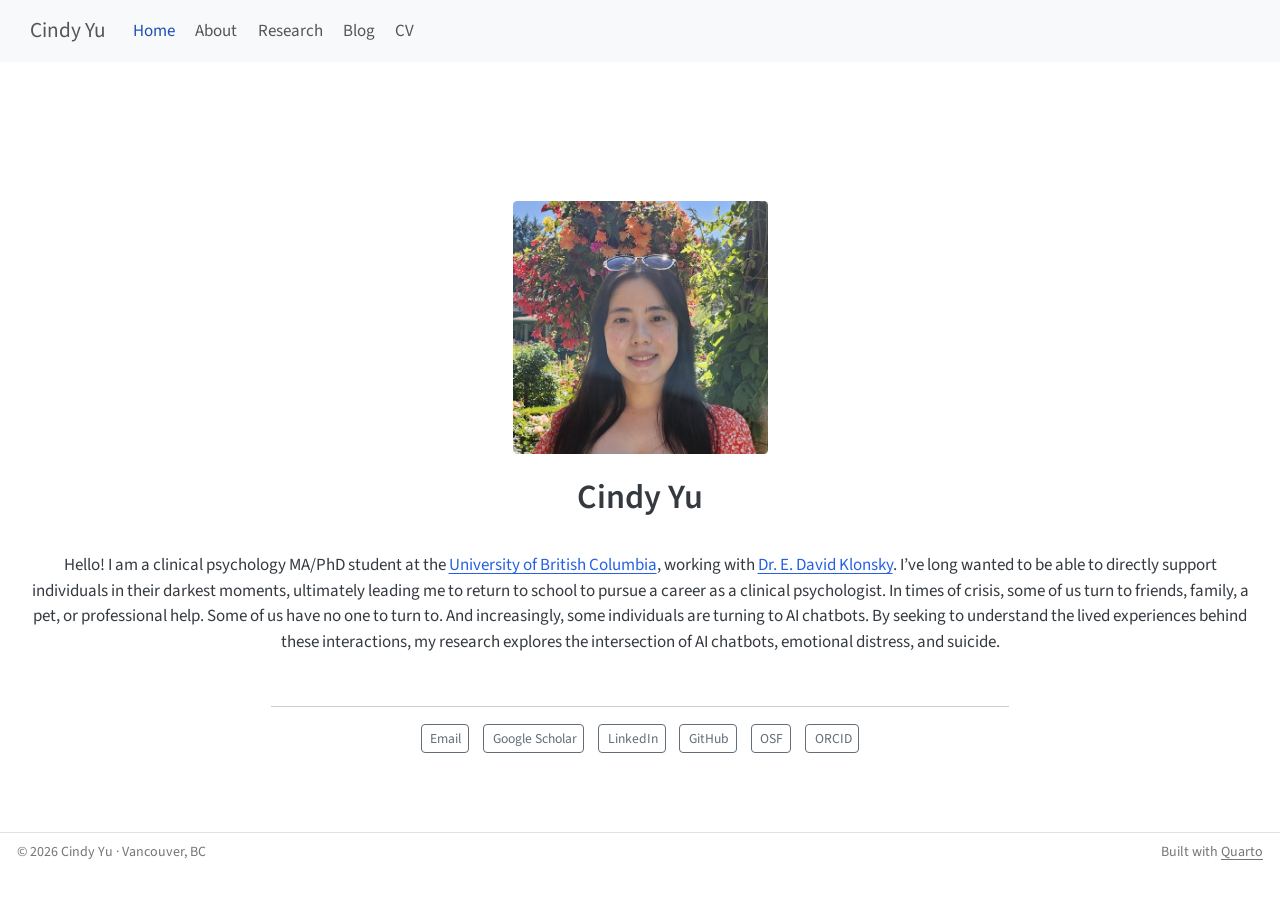
==== docs/index.html @ aae93575 "first draft webpage" ====
<!DOCTYPE html>
<html xmlns="http://www.w3.org/1999/xhtml" lang="en" xml:lang="en"><head>

<meta charset="utf-8">
<meta name="generator" content="quarto-1.6.42">

<meta name="viewport" content="width=device-width, initial-scale=1.0, user-scalable=yes">


<title>Cindy Yu — Clinical Psychology – Cindy Yu</title>
<style>
code{white-space: pre-wrap;}
span.smallcaps{font-variant: small-caps;}
div.columns{display: flex; gap: min(4vw, 1.5em);}
div.column{flex: auto; overflow-x: auto;}
div.hanging-indent{margin-left: 1.5em; text-indent: -1.5em;}
ul.task-list{list-style: none;}
ul.task-list li input[type="checkbox"] {
  width: 0.8em;
  margin: 0 0.8em 0.2em -1em; /* quarto-specific, see https://github.com/quarto-dev/quarto-cli/issues/4556 */ 
  vertical-align: middle;
}
</style>


<script src="site_libs/quarto-nav/quarto-nav.js"></script>
<script src="site_libs/clipboard/clipboard.min.js"></script>
<script src="site_libs/quarto-search/autocomplete.umd.js"></script>
<script src="site_libs/quarto-search/fuse.min.js"></script>
<script src="site_libs/quarto-search/quarto-search.js"></script>
<meta name="quarto:offset" content="./">
<script src="site_libs/quarto-html/quarto.js"></script>
<script src="site_libs/quarto-html/popper.min.js"></script>
<script src="site_libs/quarto-html/tippy.umd.min.js"></script>
<link href="site_libs/quarto-html/tippy.css" rel="stylesheet">
<link href="site_libs/quarto-html/quarto-syntax-highlighting-2f5df379a58b258e96c21c0638c20c03.css" rel="stylesheet" id="quarto-text-highlighting-styles">
<script src="site_libs/bootstrap/bootstrap.min.js"></script>
<link href="site_libs/bootstrap/bootstrap-icons.css" rel="stylesheet">
<link href="site_libs/bootstrap/bootstrap-e62db53118d99dc895c9ed14e39b536c.min.css" rel="stylesheet" append-hash="true" id="quarto-bootstrap" data-mode="light">
<script id="quarto-search-options" type="application/json">{
  "location": "navbar",
  "copy-button": false,
  "collapse-after": 3,
  "panel-placement": "end",
  "type": "overlay",
  "limit": 50,
  "keyboard-shortcut": [
    "f",
    "/",
    "s"
  ],
  "show-item-context": false,
  "language": {
    "search-no-results-text": "No results",
    "search-matching-documents-text": "matching documents",
    "search-copy-link-title": "Copy link to search",
    "search-hide-matches-text": "Hide additional matches",
    "search-more-match-text": "more match in this document",
    "search-more-matches-text": "more matches in this document",
    "search-clear-button-title": "Clear",
    "search-text-placeholder": "",
    "search-detached-cancel-button-title": "Cancel",
    "search-submit-button-title": "Submit",
    "search-label": "Search"
  }
}</script>


<link rel="stylesheet" href="styles.css">
<meta name="citation_title" content="Cindy Yu">
<meta name="citation_fulltext_html_url" content="https://cindyyupsych.github.io/">
<meta name="citation_language" content="en">
</head>

<body class="nav-fixed">

<div id="quarto-search-results"></div>
  <header id="quarto-header" class="headroom fixed-top">
    <nav class="navbar navbar-expand-lg " data-bs-theme="dark">
      <div class="navbar-container container-fluid">
      <div class="navbar-brand-container mx-auto">
    <a class="navbar-brand" href="./index.html">
    <span class="navbar-title">Cindy Yu</span>
    </a>
  </div>
            <div id="quarto-search" class="" title="Search"></div>
          <button class="navbar-toggler" type="button" data-bs-toggle="collapse" data-bs-target="#navbarCollapse" aria-controls="navbarCollapse" role="menu" aria-expanded="false" aria-label="Toggle navigation" onclick="if (window.quartoToggleHeadroom) { window.quartoToggleHeadroom(); }">
  <span class="navbar-toggler-icon"></span>
</button>
          <div class="collapse navbar-collapse" id="navbarCollapse">
            <ul class="navbar-nav navbar-nav-scroll me-auto">
  <li class="nav-item">
    <a class="nav-link active" href="./index.html" aria-current="page"> 
<span class="menu-text">Home</span></a>
  </li>  
  <li class="nav-item">
    <a class="nav-link" href="./about.html"> 
<span class="menu-text">About</span></a>
  </li>  
  <li class="nav-item">
    <a class="nav-link" href="./research.html"> 
<span class="menu-text">Research</span></a>
  </li>  
  <li class="nav-item">
    <a class="nav-link" href="./blog.html"> 
<span class="menu-text">Blog</span></a>
  </li>  
  <li class="nav-item">
    <a class="nav-link" href="./cv.html"> 
<span class="menu-text">CV</span></a>
  </li>  
</ul>
            <ul class="navbar-nav navbar-nav-scroll ms-auto">
  <li class="nav-item compact">
    <a class="nav-link" href="mailto:cyu42@student.ubc.ca"> <i class="bi bi-envelope" role="img" aria-label="Mail">
</i> 
<span class="menu-text"></span></a>
  </li>  
  <li class="nav-item compact">
    <a class="nav-link" href="https://scholar.google.ca/citations?user=c0avFGoAAAAJ"> <i class="bi bi-mortarboard-fill" role="img" aria-label="Google Scholar">
</i> 
<span class="menu-text"></span></a>
  </li>  
</ul>
          </div> <!-- /navcollapse -->
            <div class="quarto-navbar-tools">
</div>
      </div> <!-- /container-fluid -->
    </nav>
</header>
<!-- content -->
<div id="quarto-content" class="quarto-container page-columns page-rows-contents page-layout-full page-navbar">
<!-- sidebar -->
<!-- margin-sidebar -->
    
<!-- main -->
<div class="quarto-about-jolla column-page">
  <img src="profile.jpeg" class="about-image
  rounded " style="width: 15em;">
 <header id="title-block-header" class="quarto-title-block default">
<div class="quarto-title">
<h1 class="title">Cindy Yu</h1>
</div>
<div class="quarto-title-meta column-page">
  </div>
</header><main class="content column-page" id="quarto-document-content">
<p>Hello! I am a clinical psychology MA/PhD student at the <a href="https://psych.ubc.ca/" target="_blank">University of British Columbia</a>, working with <a href="https://psych.ubc.ca/profile/david-klonsky/" target="_blank">Dr.&nbsp;E. David Klonsky</a>. I’ve long wanted to be able to directly support individuals in their darkest moments, ultimately leading me to return to school to pursue a career as a clinical psychologist. In times of crisis, some of us turn to friends, family, a pet, or professional help. Some of us have no one to turn to. And increasingly, some individuals are turning to AI chatbots. By seeking to understand the lived experiences behind these interactions, my research explores the intersection of AI chatbots, emotional distress, and suicide.</p>


</main> 
  <hr class="about-sep">
   <div class="about-links">
  <a href="mailto:cyu42@student.ubc.ca" class="about-link" rel="" target="">
    <i class="bi bi-envelope"></i>
     <span class="about-link-text">Email</span>
  </a>
  <a href="https://scholar.google.ca/citations?user=c0avFGoAAAAJ" class="about-link" rel="" target="">
    <i class="bi bi-mortarboard-fill"></i>
     <span class="about-link-text">Google Scholar</span>
  </a>
  <a href="https://www.linkedin.com/in/cindyyu3/" class="about-link" rel="" target="">
    <i class="bi bi-linkedin"></i>
     <span class="about-link-text">LinkedIn</span>
  </a>
  <a href="https://github.com/cindyyupsych" class="about-link" rel="" target="">
    <i class="bi bi-github"></i>
     <span class="about-link-text">GitHub</span>
  </a>
  <a href="https://osf.io/user/epmrt" class="about-link" rel="" target="">
    <i class="bi bi-link"></i>
     <span class="about-link-text">OSF</span>
  </a>
  <a href="https://orcid.org/0000-0001-9622-1964" class="about-link" rel="" target="">
    <i class="bi bi-person-lines-fill"></i>
     <span class="about-link-text">ORCID</span>
  </a>
</div>
</div>
 <!-- /main -->
<script id="quarto-html-after-body" type="application/javascript">
window.document.addEventListener("DOMContentLoaded", function (event) {
  const toggleBodyColorMode = (bsSheetEl) => {
    const mode = bsSheetEl.getAttribute("data-mode");
    const bodyEl = window.document.querySelector("body");
    if (mode === "dark") {
      bodyEl.classList.add("quarto-dark");
      bodyEl.classList.remove("quarto-light");
    } else {
      bodyEl.classList.add("quarto-light");
      bodyEl.classList.remove("quarto-dark");
    }
  }
  const toggleBodyColorPrimary = () => {
    const bsSheetEl = window.document.querySelector("link#quarto-bootstrap");
    if (bsSheetEl) {
      toggleBodyColorMode(bsSheetEl);
    }
  }
  toggleBodyColorPrimary();  
  const isCodeAnnotation = (el) => {
    for (const clz of el.classList) {
      if (clz.startsWith('code-annotation-')) {                     
        return true;
      }
    }
    return false;
  }
  const onCopySuccess = function(e) {
    // button target
    const button = e.trigger;
    // don't keep focus
    button.blur();
    // flash "checked"
    button.classList.add('code-copy-button-checked');
    var currentTitle = button.getAttribute("title");
    button.setAttribute("title", "Copied!");
    let tooltip;
    if (window.bootstrap) {
      button.setAttribute("data-bs-toggle", "tooltip");
      button.setAttribute("data-bs-placement", "left");
      button.setAttribute("data-bs-title", "Copied!");
      tooltip = new bootstrap.Tooltip(button, 
        { trigger: "manual", 
          customClass: "code-copy-button-tooltip",
          offset: [0, -8]});
      tooltip.show();    
    }
    setTimeout(function() {
      if (tooltip) {
        tooltip.hide();
        button.removeAttribute("data-bs-title");
        button.removeAttribute("data-bs-toggle");
        button.removeAttribute("data-bs-placement");
      }
      button.setAttribute("title", currentTitle);
      button.classList.remove('code-copy-button-checked');
    }, 1000);
    // clear code selection
    e.clearSelection();
  }
  const getTextToCopy = function(trigger) {
      const codeEl = trigger.previousElementSibling.cloneNode(true);
      for (const childEl of codeEl.children) {
        if (isCodeAnnotation(childEl)) {
          childEl.remove();
        }
      }
      return codeEl.innerText;
  }
  const clipboard = new window.ClipboardJS('.code-copy-button:not([data-in-quarto-modal])', {
    text: getTextToCopy
  });
  clipboard.on('success', onCopySuccess);
  if (window.document.getElementById('quarto-embedded-source-code-modal')) {
    const clipboardModal = new window.ClipboardJS('.code-copy-button[data-in-quarto-modal]', {
      text: getTextToCopy,
      container: window.document.getElementById('quarto-embedded-source-code-modal')
    });
    clipboardModal.on('success', onCopySuccess);
  }
    var localhostRegex = new RegExp(/^(?:http|https):\/\/localhost\:?[0-9]*\//);
    var mailtoRegex = new RegExp(/^mailto:/);
      var filterRegex = new RegExp("https:\/\/cindyyupsych\.github\.io");
    var isInternal = (href) => {
        return filterRegex.test(href) || localhostRegex.test(href) || mailtoRegex.test(href);
    }
    // Inspect non-navigation links and adorn them if external
 	var links = window.document.querySelectorAll('a[href]:not(.nav-link):not(.navbar-brand):not(.toc-action):not(.sidebar-link):not(.sidebar-item-toggle):not(.pagination-link):not(.no-external):not([aria-hidden]):not(.dropdown-item):not(.quarto-navigation-tool):not(.about-link)');
    for (var i=0; i<links.length; i++) {
      const link = links[i];
      if (!isInternal(link.href)) {
        // undo the damage that might have been done by quarto-nav.js in the case of
        // links that we want to consider external
        if (link.dataset.originalHref !== undefined) {
          link.href = link.dataset.originalHref;
        }
      }
    }
  function tippyHover(el, contentFn, onTriggerFn, onUntriggerFn) {
    const config = {
      allowHTML: true,
      maxWidth: 500,
      delay: 100,
      arrow: false,
      appendTo: function(el) {
          return el.parentElement;
      },
      interactive: true,
      interactiveBorder: 10,
      theme: 'quarto',
      placement: 'bottom-start',
    };
    if (contentFn) {
      config.content = contentFn;
    }
    if (onTriggerFn) {
      config.onTrigger = onTriggerFn;
    }
    if (onUntriggerFn) {
      config.onUntrigger = onUntriggerFn;
    }
    window.tippy(el, config); 
  }
  const noterefs = window.document.querySelectorAll('a[role="doc-noteref"]');
  for (var i=0; i<noterefs.length; i++) {
    const ref = noterefs[i];
    tippyHover(ref, function() {
      // use id or data attribute instead here
      let href = ref.getAttribute('data-footnote-href') || ref.getAttribute('href');
      try { href = new URL(href).hash; } catch {}
      const id = href.replace(/^#\/?/, "");
      const note = window.document.getElementById(id);
      if (note) {
        return note.innerHTML;
      } else {
        return "";
      }
    });
  }
  const xrefs = window.document.querySelectorAll('a.quarto-xref');
  const processXRef = (id, note) => {
    // Strip column container classes
    const stripColumnClz = (el) => {
      el.classList.remove("page-full", "page-columns");
      if (el.children) {
        for (const child of el.children) {
          stripColumnClz(child);
        }
      }
    }
    stripColumnClz(note)
    if (id === null || id.startsWith('sec-')) {
      // Special case sections, only their first couple elements
      const container = document.createElement("div");
      if (note.children && note.children.length > 2) {
        container.appendChild(note.children[0].cloneNode(true));
        for (let i = 1; i < note.children.length; i++) {
          const child = note.children[i];
          if (child.tagName === "P" && child.innerText === "") {
            continue;
          } else {
            container.appendChild(child.cloneNode(true));
            break;
          }
        }
        if (window.Quarto?.typesetMath) {
          window.Quarto.typesetMath(container);
        }
        return container.innerHTML
      } else {
        if (window.Quarto?.typesetMath) {
          window.Quarto.typesetMath(note);
        }
        return note.innerHTML;
      }
    } else {
      // Remove any anchor links if they are present
      const anchorLink = note.querySelector('a.anchorjs-link');
      if (anchorLink) {
        anchorLink.remove();
      }
      if (window.Quarto?.typesetMath) {
        window.Quarto.typesetMath(note);
      }
      if (note.classList.contains("callout")) {
        return note.outerHTML;
      } else {
        return note.innerHTML;
      }
    }
  }
  for (var i=0; i<xrefs.length; i++) {
    const xref = xrefs[i];
    tippyHover(xref, undefined, function(instance) {
      instance.disable();
      let url = xref.getAttribute('href');
      let hash = undefined; 
      if (url.startsWith('#')) {
        hash = url;
      } else {
        try { hash = new URL(url).hash; } catch {}
      }
      if (hash) {
        const id = hash.replace(/^#\/?/, "");
        const note = window.document.getElementById(id);
        if (note !== null) {
          try {
            const html = processXRef(id, note.cloneNode(true));
            instance.setContent(html);
          } finally {
            instance.enable();
            instance.show();
          }
        } else {
          // See if we can fetch this
          fetch(url.split('#')[0])
          .then(res => res.text())
          .then(html => {
            const parser = new DOMParser();
            const htmlDoc = parser.parseFromString(html, "text/html");
            const note = htmlDoc.getElementById(id);
            if (note !== null) {
              const html = processXRef(id, note);
              instance.setContent(html);
            } 
          }).finally(() => {
            instance.enable();
            instance.show();
          });
        }
      } else {
        // See if we can fetch a full url (with no hash to target)
        // This is a special case and we should probably do some content thinning / targeting
        fetch(url)
        .then(res => res.text())
        .then(html => {
          const parser = new DOMParser();
          const htmlDoc = parser.parseFromString(html, "text/html");
          const note = htmlDoc.querySelector('main.content');
          if (note !== null) {
            // This should only happen for chapter cross references
            // (since there is no id in the URL)
            // remove the first header
            if (note.children.length > 0 && note.children[0].tagName === "HEADER") {
              note.children[0].remove();
            }
            const html = processXRef(null, note);
            instance.setContent(html);
          } 
        }).finally(() => {
          instance.enable();
          instance.show();
        });
      }
    }, function(instance) {
    });
  }
      let selectedAnnoteEl;
      const selectorForAnnotation = ( cell, annotation) => {
        let cellAttr = 'data-code-cell="' + cell + '"';
        let lineAttr = 'data-code-annotation="' +  annotation + '"';
        const selector = 'span[' + cellAttr + '][' + lineAttr + ']';
        return selector;
      }
      const selectCodeLines = (annoteEl) => {
        const doc = window.document;
        const targetCell = annoteEl.getAttribute("data-target-cell");
        const targetAnnotation = annoteEl.getAttribute("data-target-annotation");
        const annoteSpan = window.document.querySelector(selectorForAnnotation(targetCell, targetAnnotation));
        const lines = annoteSpan.getAttribute("data-code-lines").split(",");
        const lineIds = lines.map((line) => {
          return targetCell + "-" + line;
        })
        let top = null;
        let height = null;
        let parent = null;
        if (lineIds.length > 0) {
            //compute the position of the single el (top and bottom and make a div)
            const el = window.document.getElementById(lineIds[0]);
            top = el.offsetTop;
            height = el.offsetHeight;
            parent = el.parentElement.parentElement;
          if (lineIds.length > 1) {
            const lastEl = window.document.getElementById(lineIds[lineIds.length - 1]);
            const bottom = lastEl.offsetTop + lastEl.offsetHeight;
            height = bottom - top;
          }
          if (top !== null && height !== null && parent !== null) {
            // cook up a div (if necessary) and position it 
            let div = window.document.getElementById("code-annotation-line-highlight");
            if (div === null) {
              div = window.document.createElement("div");
              div.setAttribute("id", "code-annotation-line-highlight");
              div.style.position = 'absolute';
              parent.appendChild(div);
            }
            div.style.top = top - 2 + "px";
            div.style.height = height + 4 + "px";
            div.style.left = 0;
            let gutterDiv = window.document.getElementById("code-annotation-line-highlight-gutter");
            if (gutterDiv === null) {
              gutterDiv = window.document.createElement("div");
              gutterDiv.setAttribute("id", "code-annotation-line-highlight-gutter");
              gutterDiv.style.position = 'absolute';
              const codeCell = window.document.getElementById(targetCell);
              const gutter = codeCell.querySelector('.code-annotation-gutter');
              gutter.appendChild(gutterDiv);
            }
            gutterDiv.style.top = top - 2 + "px";
            gutterDiv.style.height = height + 4 + "px";
          }
          selectedAnnoteEl = annoteEl;
        }
      };
      const unselectCodeLines = () => {
        const elementsIds = ["code-annotation-line-highlight", "code-annotation-line-highlight-gutter"];
        elementsIds.forEach((elId) => {
          const div = window.document.getElementById(elId);
          if (div) {
            div.remove();
          }
        });
        selectedAnnoteEl = undefined;
      };
        // Handle positioning of the toggle
    window.addEventListener(
      "resize",
      throttle(() => {
        elRect = undefined;
        if (selectedAnnoteEl) {
          selectCodeLines(selectedAnnoteEl);
        }
      }, 10)
    );
    function throttle(fn, ms) {
    let throttle = false;
    let timer;
      return (...args) => {
        if(!throttle) { // first call gets through
            fn.apply(this, args);
            throttle = true;
        } else { // all the others get throttled
            if(timer) clearTimeout(timer); // cancel #2
            timer = setTimeout(() => {
              fn.apply(this, args);
              timer = throttle = false;
            }, ms);
        }
      };
    }
      // Attach click handler to the DT
      const annoteDls = window.document.querySelectorAll('dt[data-target-cell]');
      for (const annoteDlNode of annoteDls) {
        annoteDlNode.addEventListener('click', (event) => {
          const clickedEl = event.target;
          if (clickedEl !== selectedAnnoteEl) {
            unselectCodeLines();
            const activeEl = window.document.querySelector('dt[data-target-cell].code-annotation-active');
            if (activeEl) {
              activeEl.classList.remove('code-annotation-active');
            }
            selectCodeLines(clickedEl);
            clickedEl.classList.add('code-annotation-active');
          } else {
            // Unselect the line
            unselectCodeLines();
            clickedEl.classList.remove('code-annotation-active');
          }
        });
      }
  const findCites = (el) => {
    const parentEl = el.parentElement;
    if (parentEl) {
      const cites = parentEl.dataset.cites;
      if (cites) {
        return {
          el,
          cites: cites.split(' ')
        };
      } else {
        return findCites(el.parentElement)
      }
    } else {
      return undefined;
    }
  };
  var bibliorefs = window.document.querySelectorAll('a[role="doc-biblioref"]');
  for (var i=0; i<bibliorefs.length; i++) {
    const ref = bibliorefs[i];
    const citeInfo = findCites(ref);
    if (citeInfo) {
      tippyHover(citeInfo.el, function() {
        var popup = window.document.createElement('div');
        citeInfo.cites.forEach(function(cite) {
          var citeDiv = window.document.createElement('div');
          citeDiv.classList.add('hanging-indent');
          citeDiv.classList.add('csl-entry');
          var biblioDiv = window.document.getElementById('ref-' + cite);
          if (biblioDiv) {
            citeDiv.innerHTML = biblioDiv.innerHTML;
          }
          popup.appendChild(citeDiv);
        });
        return popup.innerHTML;
      });
    }
  }
});
</script>
</div> <!-- /content -->
<footer class="footer">
  <div class="nav-footer">
    <div class="nav-footer-left">
<p>© 2026 Cindy Yu · Vancouver, BC</p>
</div>   
    <div class="nav-footer-center">
      &nbsp;
    </div>
    <div class="nav-footer-right">
<p>Built with <a href="https://quarto.org">Quarto</a></p>
</div>
  </div>
</footer>




</body></html>
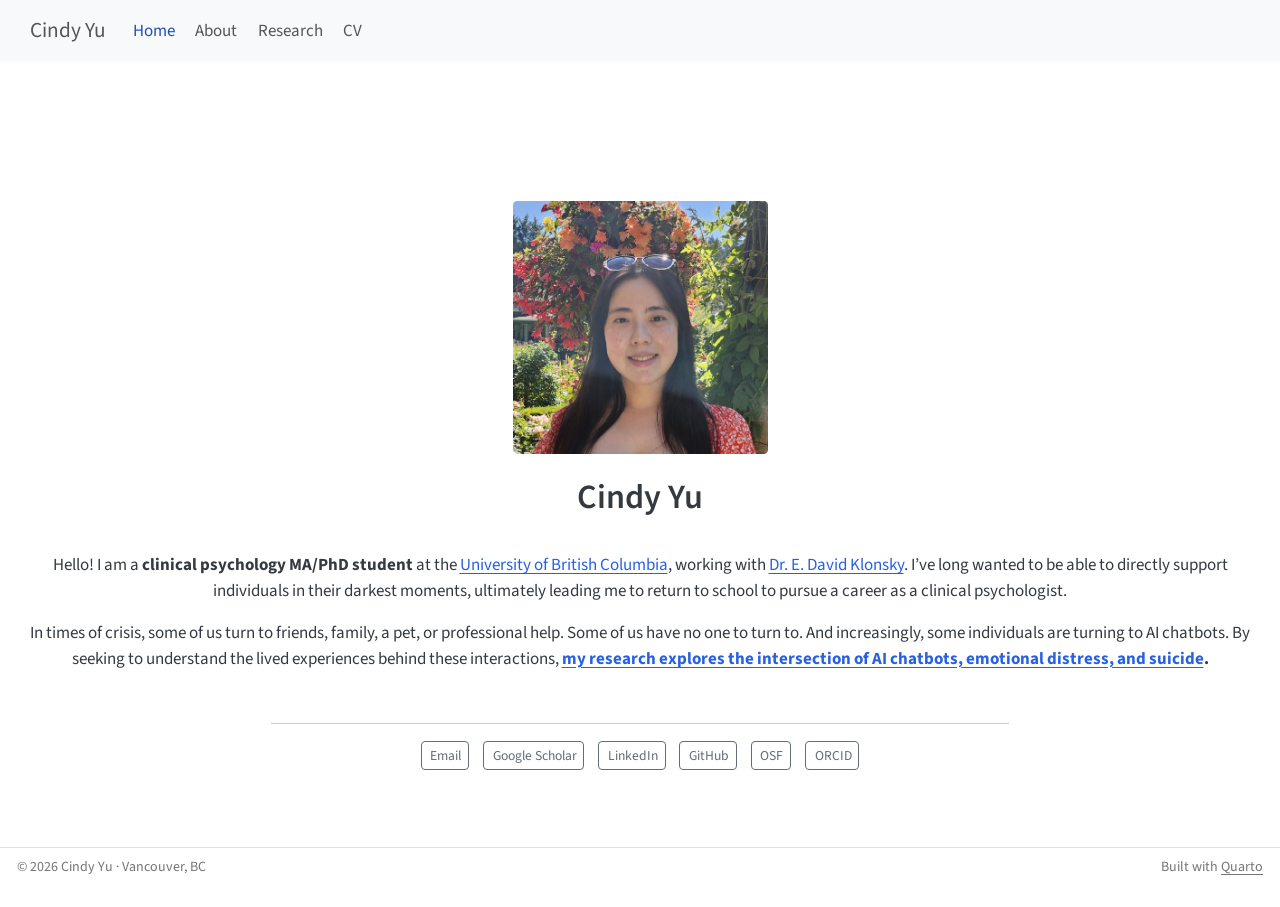
==== commit 97399491: "first draft minimal" ====
--- a/docs/index.html
+++ b/docs/index.html
@@ -64,11 +64,19 @@
     "search-label": "Search"
   }
 }</script>
+<meta name="description" content="Cindy Yu is a Clinical Psychology MA/PhD student at UBC researching the intersection of AI chatbots, emotional distress, and suicide.">
+<meta name="keywords" content="Clinical Psychology, AI Chatbots, Emotional Distress, Suicide, UBC">
 
 
 <link rel="stylesheet" href="styles.css">
+<meta property="og:title" content="Cindy Yu — Clinical Psychology">
+<meta property="og:description" content="Clinical psychology researcher (UBC) studying how people turn to AI chatbots during acute distress and suicidal ideation.">
+<meta property="og:site_name" content="Cindy Yu">
+<meta name="twitter:title" content="Cindy Yu — Clinical Psychology">
+<meta name="twitter:description" content="Clinical psychology researcher (UBC) studying how people turn to AI chatbots during acute distress and suicidal ideation.">
+<meta name="twitter:card" content="summary">
 <meta name="citation_title" content="Cindy Yu">
-<meta name="citation_fulltext_html_url" content="https://cindyyupsych.github.io/">
+<meta name="citation_fulltext_html_url" content="https://cindyyupsych.ca/">
 <meta name="citation_language" content="en">
 </head>
 
@@ -102,10 +110,6 @@
 <span class="menu-text">Research</span></a>
   </li>  
   <li class="nav-item">
-    <a class="nav-link" href="./blog.html"> 
-<span class="menu-text">Blog</span></a>
-  </li>  
-  <li class="nav-item">
     <a class="nav-link" href="./cv.html"> 
 <span class="menu-text">CV</span></a>
   </li>  
@@ -117,7 +121,7 @@
 <span class="menu-text"></span></a>
   </li>  
   <li class="nav-item compact">
-    <a class="nav-link" href="https://scholar.google.ca/citations?user=c0avFGoAAAAJ"> <i class="bi bi-mortarboard-fill" role="img" aria-label="Google Scholar">
+    <a class="nav-link" href="https://scholar.google.ca/citations?user=c0avFGoAAAAJ" target="_blank"> <i class="bi bi-mortarboard-fill" role="img" aria-label="Google Scholar">
 </i> 
 <span class="menu-text"></span></a>
   </li>  
@@ -144,7 +148,8 @@
 <div class="quarto-title-meta column-page">
   </div>
 </header><main class="content column-page" id="quarto-document-content">
-<p>Hello! I am a clinical psychology MA/PhD student at the <a href="https://psych.ubc.ca/" target="_blank">University of British Columbia</a>, working with <a href="https://psych.ubc.ca/profile/david-klonsky/" target="_blank">Dr.&nbsp;E. David Klonsky</a>. I’ve long wanted to be able to directly support individuals in their darkest moments, ultimately leading me to return to school to pursue a career as a clinical psychologist. In times of crisis, some of us turn to friends, family, a pet, or professional help. Some of us have no one to turn to. And increasingly, some individuals are turning to AI chatbots. By seeking to understand the lived experiences behind these interactions, my research explores the intersection of AI chatbots, emotional distress, and suicide.</p>
+<p>Hello! I am a <strong>clinical psychology MA/PhD student</strong> at the <a href="https://psych.ubc.ca/" target="_blank">University of British Columbia</a>, working with <a href="https://psych.ubc.ca/profile/david-klonsky/" target="_blank">Dr.&nbsp;E. David Klonsky</a>. I’ve long wanted to be able to directly support individuals in their darkest moments, ultimately leading me to return to school to pursue a career as a clinical psychologist.</p>
+<p>In times of crisis, some of us turn to friends, family, a pet, or professional help. Some of us have no one to turn to. And increasingly, some individuals are turning to AI chatbots. By seeking to understand the lived experiences behind these interactions, <a href="./research.html"><strong>my research explores the intersection of AI chatbots, emotional distress, and suicide</strong></a><strong>.</strong></p>
 
 
 </main> 
@@ -154,23 +159,23 @@
     <i class="bi bi-envelope"></i>
      <span class="about-link-text">Email</span>
   </a>
-  <a href="https://scholar.google.ca/citations?user=c0avFGoAAAAJ" class="about-link" rel="" target="">
+  <a href="https://scholar.google.ca/citations?user=c0avFGoAAAAJ" class="about-link" rel="" target="_blank">
     <i class="bi bi-mortarboard-fill"></i>
      <span class="about-link-text">Google Scholar</span>
   </a>
-  <a href="https://www.linkedin.com/in/cindyyu3/" class="about-link" rel="" target="">
+  <a href="https://www.linkedin.com/in/cindyyu3/" class="about-link" rel="" target="_blank">
     <i class="bi bi-linkedin"></i>
      <span class="about-link-text">LinkedIn</span>
   </a>
-  <a href="https://github.com/cindyyupsych" class="about-link" rel="" target="">
+  <a href="https://github.com/cindyyupsych" class="about-link" rel="" target="_blank">
     <i class="bi bi-github"></i>
      <span class="about-link-text">GitHub</span>
   </a>
-  <a href="https://osf.io/user/epmrt" class="about-link" rel="" target="">
+  <a href="https://osf.io/user/epmrt" class="about-link" rel="" target="_blank">
     <i class="bi bi-link"></i>
      <span class="about-link-text">OSF</span>
   </a>
-  <a href="https://orcid.org/0000-0001-9622-1964" class="about-link" rel="" target="">
+  <a href="https://orcid.org/0000-0001-9622-1964" class="about-link" rel="" target="_blank">
     <i class="bi bi-person-lines-fill"></i>
      <span class="about-link-text">ORCID</span>
   </a>
@@ -260,7 +265,7 @@
   }
     var localhostRegex = new RegExp(/^(?:http|https):\/\/localhost\:?[0-9]*\//);
     var mailtoRegex = new RegExp(/^mailto:/);
-      var filterRegex = new RegExp("https:\/\/cindyyupsych\.github\.io");
+      var filterRegex = new RegExp("https:\/\/cindyyupsych\.ca");
     var isInternal = (href) => {
         return filterRegex.test(href) || localhostRegex.test(href) || mailtoRegex.test(href);
     }
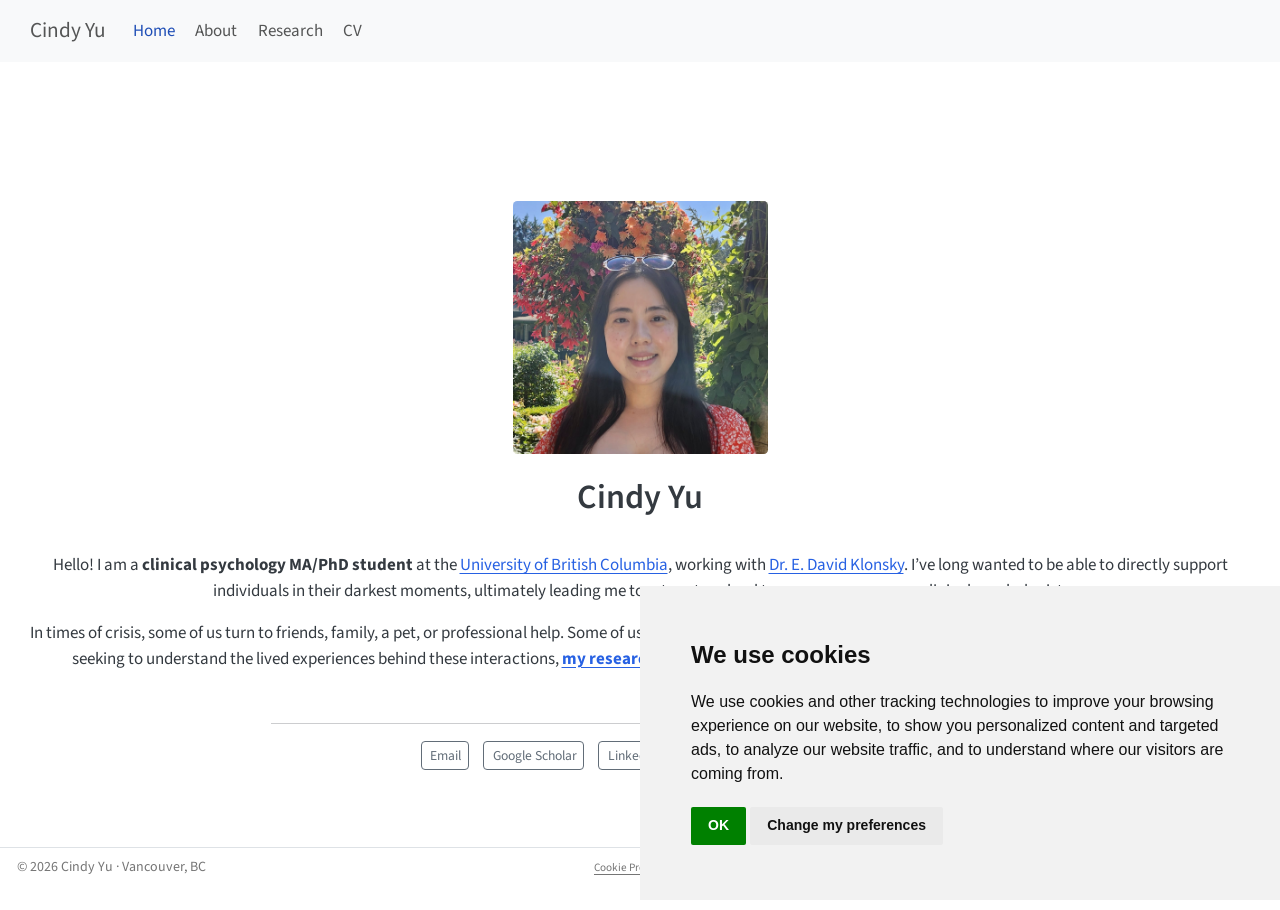
==== commit fc538cae: "google analytics added" ====
--- a/docs/index.html
+++ b/docs/index.html
@@ -29,6 +29,8 @@
 <script src="site_libs/quarto-search/fuse.min.js"></script>
 <script src="site_libs/quarto-search/quarto-search.js"></script>
 <meta name="quarto:offset" content="./">
+<script src="site_libs/cookie-consent/cookie-consent.js"></script>
+<link href="site_libs/cookie-consent/cookie-consent.css" rel="stylesheet">
 <script src="site_libs/quarto-html/quarto.js"></script>
 <script src="site_libs/quarto-html/popper.min.js"></script>
 <script src="site_libs/quarto-html/tippy.umd.min.js"></script>
@@ -64,6 +66,33 @@
     "search-label": "Search"
   }
 }</script>
+<script async="" src="https://www.googletagmanager.com/gtag/js?id=G-5MP5NDH1RQ"></script>
+
+<script type="text/plain" cookie-consent="tracking">
+
+window.dataLayer = window.dataLayer || [];
+function gtag(){dataLayer.push(arguments);}
+gtag('js', new Date());
+gtag('config', 'G-5MP5NDH1RQ', { 'anonymize_ip': true});
+</script>
+
+<script type="text/javascript" charset="UTF-8">
+document.addEventListener('DOMContentLoaded', function () {
+cookieconsent.run({
+  "notice_banner_type":"simple",
+  "consent_type":"implied",
+  "palette":"light",
+  "language":"en",
+  "page_load_consent_levels":["strictly-necessary","functionality","tracking","targeting"],
+  "notice_banner_reject_button_hide":false,
+  "preferences_center_close_button_hide":false,
+  "website_name":""
+  ,
+"language":"en"
+  });
+});
+</script> 
+  
 <meta name="description" content="Cindy Yu is a Clinical Psychology MA/PhD student at UBC researching the intersection of AI chatbots, emotional distress, and suicide.">
 <meta name="keywords" content="Clinical Psychology, AI Chatbots, Emotional Distress, Suicide, UBC">
 
@@ -599,8 +628,8 @@
 <p>© 2026 Cindy Yu · Vancouver, BC</p>
 </div>   
     <div class="nav-footer-center">
-      &nbsp;
-    </div>
+
+<div class="cookie-consent-footer"><a href="#" id="open_preferences_center">Cookie Preferences</a></div></div>
     <div class="nav-footer-right">
 <p>Built with <a href="https://quarto.org">Quarto</a></p>
 </div>
--- a/docs/site_libs/cookie-consent/cookie-consent.css
+++ b/docs/site_libs/cookie-consent/cookie-consent.css
@@ -0,0 +1,4 @@
+div.cookie-consent-footer {
+  font-size: 0.8em;
+  text-decoration: none;
+}
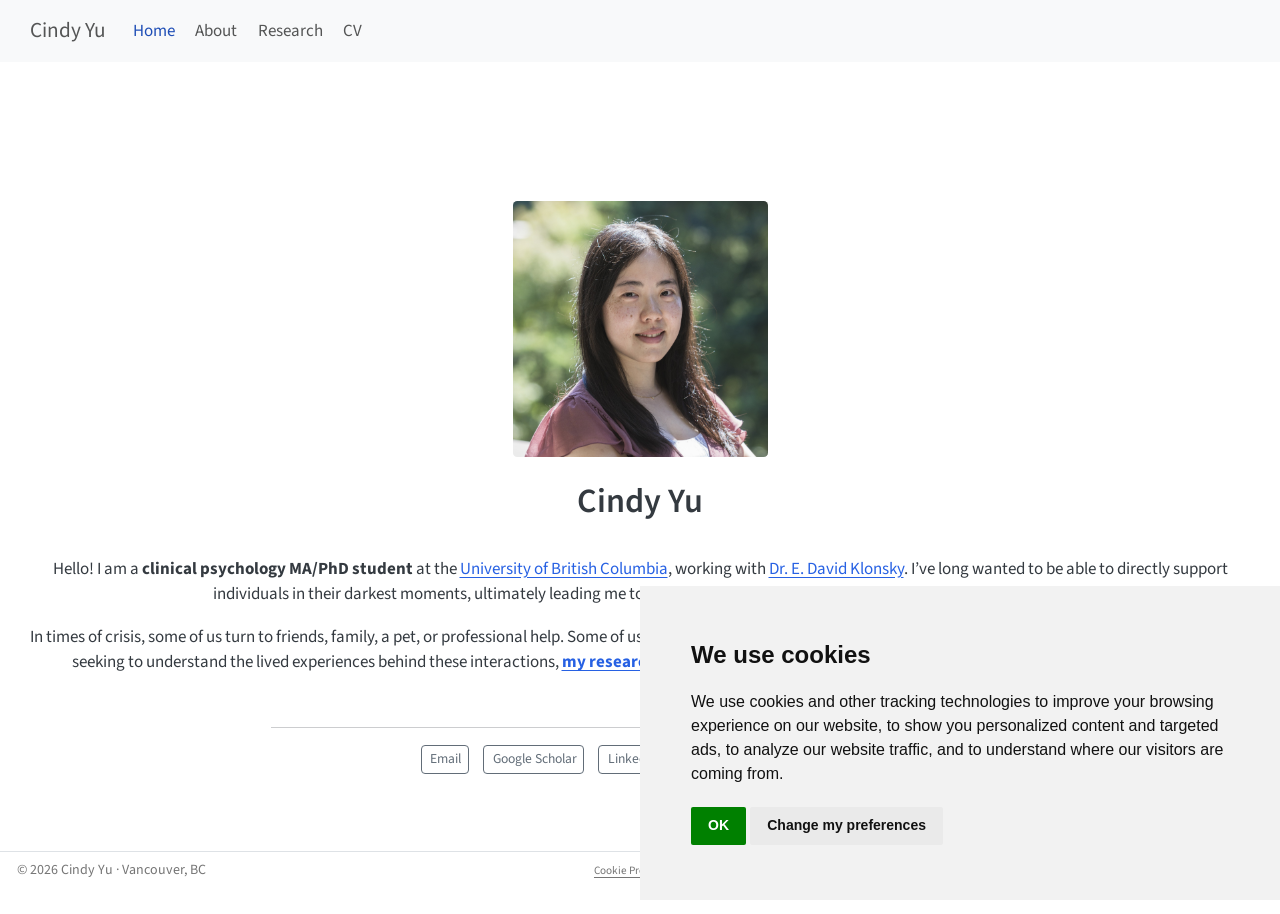
==== commit 2d3bd8f2: "new profile photo" ====
--- a/docs/index.html
+++ b/docs/index.html
@@ -29,6 +29,7 @@
 <script src="site_libs/quarto-search/fuse.min.js"></script>
 <script src="site_libs/quarto-search/quarto-search.js"></script>
 <meta name="quarto:offset" content="./">
+<link href="./favicon.svg" rel="icon" type="image/svg+xml">
 <script src="site_libs/cookie-consent/cookie-consent.js"></script>
 <link href="site_libs/cookie-consent/cookie-consent.css" rel="stylesheet">
 <script src="site_libs/quarto-html/quarto.js"></script>
@@ -168,7 +169,7 @@
     
 <!-- main -->
 <div class="quarto-about-jolla column-page">
-  <img src="profile.jpeg" class="about-image
+  <img src="profile.jpg" class="about-image
   rounded " style="width: 15em;">
  <header id="title-block-header" class="quarto-title-block default">
 <div class="quarto-title">
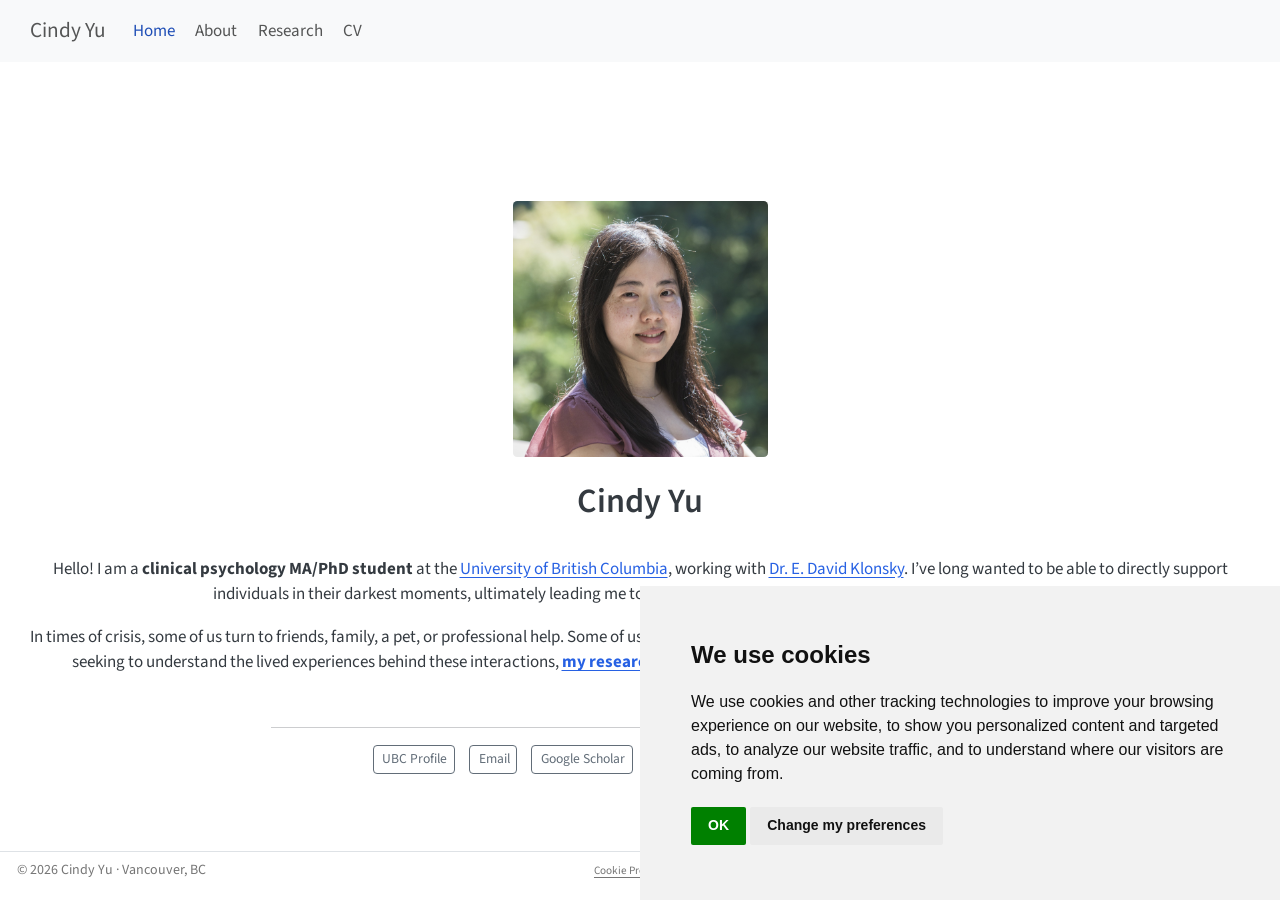
==== commit e46c993a: "add UBC profile link" ====
--- a/docs/index.html
+++ b/docs/index.html
@@ -185,6 +185,10 @@
 </main> 
   <hr class="about-sep">
    <div class="about-links">
+  <a href="https://psych.ubc.ca/profile/cindy-yu/" class="about-link" rel="" target="">
+    <i class="bi bi-bank"></i>
+     <span class="about-link-text">UBC Profile</span>
+  </a>
   <a href="mailto:cyu42@student.ubc.ca" class="about-link" rel="" target="">
     <i class="bi bi-envelope"></i>
      <span class="about-link-text">Email</span>
